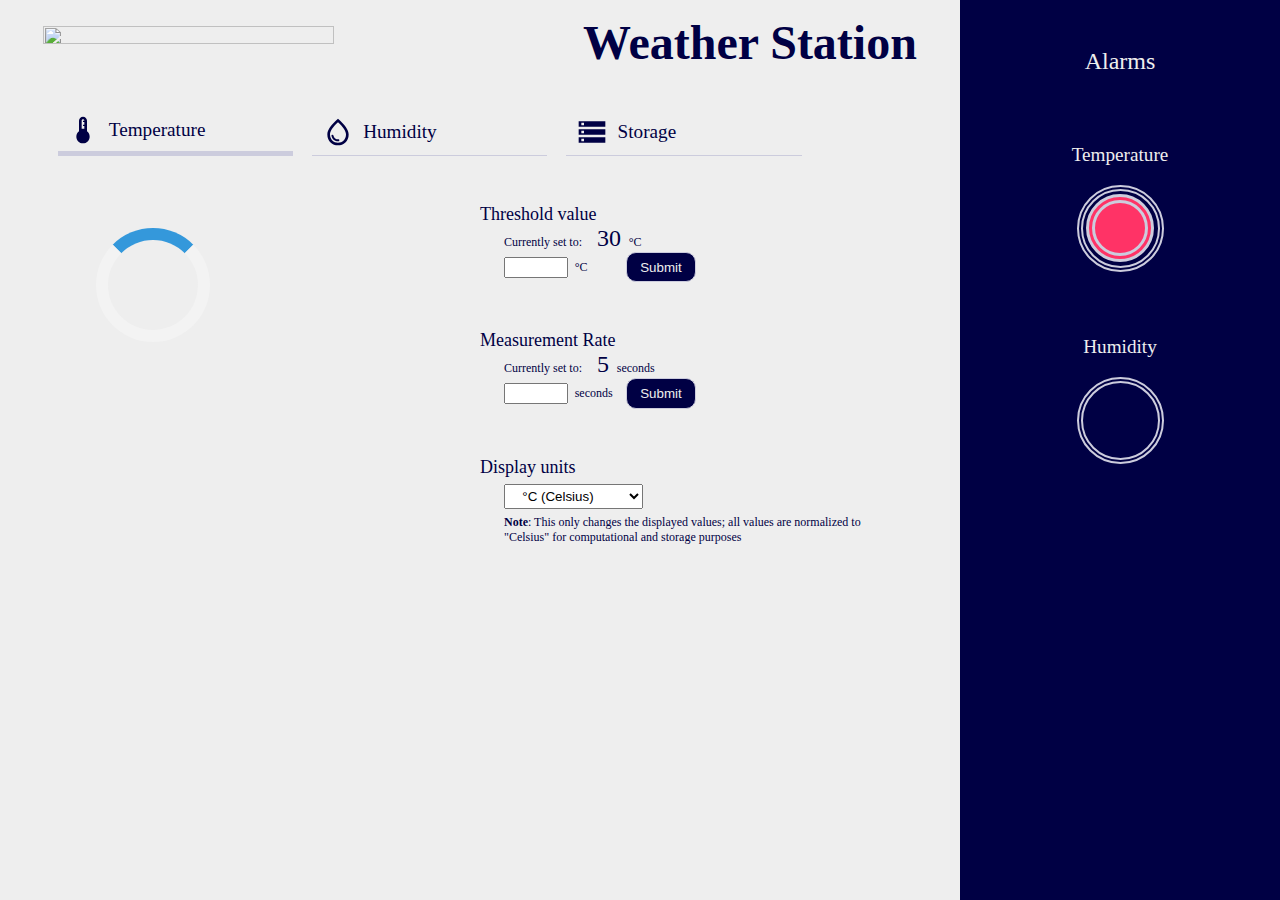
==== ui-files/index.html @ c948e889 "Add temperature measurements in microcontroller" ====
<html>

<head>
  <title>ESP8266 Interface</title>
  <link rel="stylesheet" href="styles.css" />
  <link rel='icon' type='image/png' href='https://freepngimg.com/download/technology/51071-7-microcontroller-hd-image-free-png.png'/>
</head>

<body>
  <section id="header">
    <img class="header_logo" src="https://freepngimg.com/download/technology/51071-7-microcontroller-hd-image-free-png.png" />
    <h1>Weather Station</h1>
  </section>

  <section id="container">

    <nav class="container_tabs">
      <div class="container_tabs_el" data-tab-id="temperature">
        <svg height="32px" viewBox="0 0 24 24" width="32px" fill="#004" class="container_tabs_icon">
          <path d="M0 0h24v24H0V0z" fill="none" />
          <path
          d="M15 13V5c0-1.66-1.34-3-3-3S9 3.34 9 5v8c-1.21.91-2 2.37-2 4 0 2.76 2.24 5 5 5s5-2.24 5-5c0-1.63-.79-3.09-2-4zm-4-8c0-.55.45-1 1-1s1 .45 1 1h-1v1h1v2h-1v1h1v2h-2V5z" />
        </svg>
        <span>Temperature</span>
      </div>
      <div class="container_tabs_el" data-tab-id="humidity">
        <svg height="32px" viewBox="0 0 24 24"width="32px" fill="#004" class="container_tabs_icon">
          <rect fill="none" height="24" width="24" />
          <path
            d="M12,2c-5.33,4.55-8,8.48-8,11.8c0,4.98,3.8,8.2,8,8.2s8-3.22,8-8.2C20,10.48,17.33,6.55,12,2z M12,20c-3.35,0-6-2.57-6-6.2 c0-2.34,1.95-5.44,6-9.14c4.05,3.7,6,6.79,6,9.14C18,17.43,15.35,20,12,20z M7.83,14c0.37,0,0.67,0.26,0.74,0.62 c0.41,2.22,2.28,2.98,3.64,2.87c0.43-0.02,0.79,0.32,0.79,0.75c0,0.4-0.32,0.73-0.72,0.75c-2.13,0.13-4.62-1.09-5.19-4.12 C7.01,14.42,7.37,14,7.83,14z" />
        </svg>
        <span>Humidity</span>
      </div>

      <div class="container_tabs_el" data-tab-id="storage">
        <svg height="32px" viewBox="0 0 24 24" width="32px" fill="#004" class="container_tabs_icon">
          <path d="M0 0h24v24H0V0z" fill="none"/>
          <path d="M2 20h20v-4H2v4zm2-3h2v2H4v-2zM2 4v4h20V4H2zm4 3H4V5h2v2zm-4 7h20v-4H2v4zm2-3h2v2H4v-2z"/>
        </svg>
        <span>Storage</span>
      </div>

    </nav>


    <!-- container Temperature -->
    <section class="content" id="content_temperature">

      <div class="content_info content_info--hide-measures">

        <div class="measure">
          <label>Current Value</label>
          <div class="measure_value">
            <span id="measure_temp_current"></span>
            <span class="measure_value_units">&deg;C</span>
            <span class="loader_current"></span>
          </div>
          <div class="measure_comp">
            <div class="meaure_comp_timestamp">
              <svg height="12px" viewBox="0 0 24 24" width="12px" fill="#004">
                <path d="M0 0h24v24H0V0z" fill="none"/>
                <path d="M11.99 2C6.47 2 2 6.48 2 12s4.47 10 9.99 10C17.52 22 22 17.52 22 12S17.52 2 11.99 2zM12 20c-4.42 0-8-3.58-8-8s3.58-8 8-8 8 3.58 8 8-3.58 8-8 8zm.5-13H11v6l5.25 3.15.75-1.23-4.5-2.67z"/>
              </svg>
              <span id="measure_temp_current_timestamp"></span>
            </div>
          </div>
        </div>


        <div class="measure measure--list">
          <label>Last Mean Calculations</label>
          <ul>
            <li>
              <div class="measure_value">
                <span id="measure_temp_mean0"></span>
                <span class="measure_value_units">&deg;C</span>
              </div>
              <div class="measure_comp">
                <div class="meaure_comp_timestamp">
                  <svg height="12px" viewBox="0 0 24 24" width="12px" fill="#004">
                    <path d="M0 0h24v24H0V0z" fill="none"/>
                    <path d="M11.99 2C6.47 2 2 6.48 2 12s4.47 10 9.99 10C17.52 22 22 17.52 22 12S17.52 2 11.99 2zM12 20c-4.42 0-8-3.58-8-8s3.58-8 8-8 8 3.58 8 8-3.58 8-8 8zm.5-13H11v6l5.25 3.15.75-1.23-4.5-2.67z"/>
                  </svg>
                  <span id="measure_temp_mean0_timestamp"></span>
                </div>
              </div>
            </li>

            <li>
              <div class="measure_value">
                <span id="measure_temp_mean1"></span>
                <span class="measure_value_units">&deg;C</span>
              </div>
              <div class="measure_comp">
                <div class="meaure_comp_timestamp">
                  <svg height="12px" viewBox="0 0 24 24" width="12px" fill="#004">
                    <path d="M0 0h24v24H0V0z" fill="none"/>
                    <path d="M11.99 2C6.47 2 2 6.48 2 12s4.47 10 9.99 10C17.52 22 22 17.52 22 12S17.52 2 11.99 2zM12 20c-4.42 0-8-3.58-8-8s3.58-8 8-8 8 3.58 8 8-3.58 8-8 8zm.5-13H11v6l5.25 3.15.75-1.23-4.5-2.67z"/>
                  </svg>
                  <span id="measure_temp_mean1_timestamp"></span>
                </div>
              </div>
            </li>

            <li>
              <div class="measure_value">
                <span id="measure_temp_mean2"></span>
                <span class="measure_value_units">&deg;C</span>
              </div>
              <div class="measure_comp">
                <div class="meaure_comp_timestamp">
                  <svg height="12px" viewBox="0 0 24 24" width="12px" fill="#004">
                    <path d="M0 0h24v24H0V0z" fill="none"/>
                    <path d="M11.99 2C6.47 2 2 6.48 2 12s4.47 10 9.99 10C17.52 22 22 17.52 22 12S17.52 2 11.99 2zM12 20c-4.42 0-8-3.58-8-8s3.58-8 8-8 8 3.58 8 8-3.58 8-8 8zm.5-13H11v6l5.25 3.15.75-1.23-4.5-2.67z"/>
                  </svg>
                  <span id="measure_temp_mean2_timestamp"></span>
                </div>
              </div>
            </li>
          </ul>
        </div>


        <div class="measure measure--list">
          <label>Record Measures</label>
          <ul>
            <li>
              <div class="measure_value">
                <span id="measure_temp_max"></span>
                <span class="measure_value_units">&deg;C</span>
              </div>
              <div class="measure_comp">
                <span>Highest temperature registered</span>
                <div class="meaure_comp_timestamp">
                  <svg height="12px" viewBox="0 0 24 24" width="12px" fill="#004">
                    <path d="M0 0h24v24H0V0z" fill="none"/>
                    <path d="M11.99 2C6.47 2 2 6.48 2 12s4.47 10 9.99 10C17.52 22 22 17.52 22 12S17.52 2 11.99 2zM12 20c-4.42 0-8-3.58-8-8s3.58-8 8-8 8 3.58 8 8-3.58 8-8 8zm.5-13H11v6l5.25 3.15.75-1.23-4.5-2.67z"/>
                  </svg>
                  <span id="measure_temp_max_timestamp"></span>
                </div>
              </div>
            </li>

            <li>
              <div class="measure_value">
                <span id="measure_temp_min"></span>
                <span class="measure_value_units">&deg;C</span>
              </div>
              <div class="measure_comp">
                <span>Lowest temperature registered</span>
                <div class="meaure_comp_timestamp">
                  <svg height="12px" viewBox="0 0 24 24" width="12px" fill="#004">
                    <path d="M0 0h24v24H0V0z" fill="none"/>
                    <path d="M11.99 2C6.47 2 2 6.48 2 12s4.47 10 9.99 10C17.52 22 22 17.52 22 12S17.52 2 11.99 2zM12 20c-4.42 0-8-3.58-8-8s3.58-8 8-8 8 3.58 8 8-3.58 8-8 8zm.5-13H11v6l5.25 3.15.75-1.23-4.5-2.67z"/>
                  </svg>
                  <span id="measure_temp_min_timestamp"></span>
                </div>
              </div>
            </li>

          </ul>
        </div>


      </div>



      <div class="content_config">

        <div class="configuration">
          <label>Threshold value</label>
          <div class="configuration_current">
            <span>Currently set to:</span>
            <span class="configuration_current_value">30</span>
            <span class="measure_value_units">&deg;C</span>
          </div>
          <div class="configuration_edit configuration_edit--input" id="config_temp_threshold">
            <input type="number" min="0" max="100" />
            <span>&deg;C</span>
            <button>Submit</button>
          </div>
        </div>

        <div class="configuration">
          <label>Measurement Rate</label>
          <div class="configuration_current">
            <span>Currently set to:</span>
            <span class="configuration_current_value">5</span>
            <span>seconds</span>
          </div>
          <div class="configuration_edit configuration_edit--input" id="config_temp_rate">
            <input type="number" min="0" max="100" />
            <span>seconds</span>
            <button>Submit</button>
          </div>
        </div>

        <div class="configuration">
          <label>Display units</label>
          <div class="configuration_edit configuration_edit--select" id="config_temp_units">
            <select>
              <option value="c">&deg;C (Celsius)</option>
              <option value="f">&deg;F (Fahrenheit)</option>
              <option value="k">K (Kelvin)</option>
            </select>
          </div>
          <div class="configuration_comp">
            <span><b>Note</b>: This only changes the displayed values; all values are normalized to "Celsius" for computational and storage purposes</span>
          </div>
        </div>

      </div>
    </section>

      <!-- container Humidity: Could be dynamically generated! -->
    <section class="content content--hidden" id="content_humidity">

      <div class="content_info content_info--hide-measures">

        <div class="measure">
          <label>Current Value</label>
          <div class="measure_value">
            <span id="measure_humidity_current"></span>
            <span class="measure_value_units">%</span>
            <span class="loader_current"></span>
          </div>
          <div class="measure_comp">
            <div class="meaure_comp_timestamp">
              <svg height="12px" viewBox="0 0 24 24" width="12px" fill="#004">
                <path d="M0 0h24v24H0V0z" fill="none"/>
                <path d="M11.99 2C6.47 2 2 6.48 2 12s4.47 10 9.99 10C17.52 22 22 17.52 22 12S17.52 2 11.99 2zM12 20c-4.42 0-8-3.58-8-8s3.58-8 8-8 8 3.58 8 8-3.58 8-8 8zm.5-13H11v6l5.25 3.15.75-1.23-4.5-2.67z"/>
              </svg>
              <span id="measure_humidity_current_timestamp"></span>
            </div>
          </div>
        </div>


        <div class="measure measure--list">
          <label>Last Mean Calculations</label>
          <ul>
            <li>
              <div class="measure_value">
                <span id="measure_humidity_mean0"></span>
                <span class="measure_value_units">%</span>
              </div>
              <div class="measure_comp">
                <div class="meaure_comp_timestamp">
                  <svg height="12px" viewBox="0 0 24 24" width="12px" fill="#004">
                    <path d="M0 0h24v24H0V0z" fill="none"/>
                    <path d="M11.99 2C6.47 2 2 6.48 2 12s4.47 10 9.99 10C17.52 22 22 17.52 22 12S17.52 2 11.99 2zM12 20c-4.42 0-8-3.58-8-8s3.58-8 8-8 8 3.58 8 8-3.58 8-8 8zm.5-13H11v6l5.25 3.15.75-1.23-4.5-2.67z"/>
                  </svg>
                  <span id="measure_humidity_mean0_timestamp"></span>
                </div>
              </div>
            </li>

            <li>
              <div class="measure_value">
                <span id="measure_humidity_mean1"></span>
                <span class="measure_value_units">%</span>
              </div>
              <div class="measure_comp">
                <div class="meaure_comp_timestamp">
                  <svg height="12px" viewBox="0 0 24 24" width="12px" fill="#004">
                    <path d="M0 0h24v24H0V0z" fill="none"/>
                    <path d="M11.99 2C6.47 2 2 6.48 2 12s4.47 10 9.99 10C17.52 22 22 17.52 22 12S17.52 2 11.99 2zM12 20c-4.42 0-8-3.58-8-8s3.58-8 8-8 8 3.58 8 8-3.58 8-8 8zm.5-13H11v6l5.25 3.15.75-1.23-4.5-2.67z"/>
                  </svg>
                  <span id="measure_humidity_mean1_timestamp"></span>
                </div>
              </div>
            </li>

            <li>
              <div class="measure_value">
                <span id="measure_humidity_mean2"></span>
                <span class="measure_value_units">%</span>
              </div>
              <div class="measure_comp">
                <div class="meaure_comp_timestamp">
                  <svg height="12px" viewBox="0 0 24 24" width="12px" fill="#004">
                    <path d="M0 0h24v24H0V0z" fill="none"/>
                    <path d="M11.99 2C6.47 2 2 6.48 2 12s4.47 10 9.99 10C17.52 22 22 17.52 22 12S17.52 2 11.99 2zM12 20c-4.42 0-8-3.58-8-8s3.58-8 8-8 8 3.58 8 8-3.58 8-8 8zm.5-13H11v6l5.25 3.15.75-1.23-4.5-2.67z"/>
                  </svg>
                  <span id="measure_humidity_mean2_timestamp"></span>
                </div>
              </div>
            </li>
          </ul>
        </div>


        <div class="measure measure--list">
          <label>Record Measures</label>
          <ul>
            <li>
              <div class="measure_value">
                <span id="measure_humidity_max"></span>
                <span class="measure_value_units">%</span>
              </div>
              <div class="measure_comp">
                <span>Highest humidity registered</span>
                <div class="meaure_comp_timestamp">
                  <svg height="12px" viewBox="0 0 24 24" width="12px" fill="#004">
                    <path d="M0 0h24v24H0V0z" fill="none"/>
                    <path d="M11.99 2C6.47 2 2 6.48 2 12s4.47 10 9.99 10C17.52 22 22 17.52 22 12S17.52 2 11.99 2zM12 20c-4.42 0-8-3.58-8-8s3.58-8 8-8 8 3.58 8 8-3.58 8-8 8zm.5-13H11v6l5.25 3.15.75-1.23-4.5-2.67z"/>
                  </svg>
                  <span id="measure_humidity_max_timestamp"></span>
                </div>
              </div>
            </li>

            <li>
              <div class="measure_value">
                <span id="measure_humidity_min"></span>
                <span class="measure_value_units">%</span>
              </div>
              <div class="measure_comp">
                <span>Lowest humidity registered</span>
                <div class="meaure_comp_timestamp">
                  <svg height="12px" viewBox="0 0 24 24" width="12px" fill="#004">
                    <path d="M0 0h24v24H0V0z" fill="none"/>
                    <path d="M11.99 2C6.47 2 2 6.48 2 12s4.47 10 9.99 10C17.52 22 22 17.52 22 12S17.52 2 11.99 2zM12 20c-4.42 0-8-3.58-8-8s3.58-8 8-8 8 3.58 8 8-3.58 8-8 8zm.5-13H11v6l5.25 3.15.75-1.23-4.5-2.67z"/>
                  </svg>
                  <span id="measure_humidity_min_timestamp"></span>
                </div>
              </div>
            </li>

          </ul>
        </div>

      </div>



      <div class="content_config">

        <div class="configuration">
          <label>Threshold value</label>
          <div class="configuration_current">
            <span>Currently set to:</span>
            <span class="configuration_current_value">50</span>
            <span>%</span>
          </div>
          <div class="configuration_edit configuration_edit--input" id="config_humi_threshold">
            <input type="number" min="0" max="100" />
            <span>%</span>
            <button>Submit</button>
          </div>
        </div>

        <div class="configuration">
          <label>Measurement Rate</label>
          <div class="configuration_current">
            <span>Currently set to:</span>
            <span class="configuration_current_value">5</span>
            <span>seconds</span>
          </div>
          <div class="configuration_edit configuration_edit--input" id="config_humi_rate">
            <input type="number" min="0" max="100" />
            <span>seconds</span>
            <button>Submit</button>
          </div>
        </div>

      </div>
    </section>

    <section class="content content--hidden" id="content_storage">
      <div class="storage_nav">
        <div class="storage_nav_title">
          <span class="align-center"><b>Files in Storage</b></span>
          <div class="storage_nav_delete" id="storage_delete">
            <span>Delete Flash</span>
            <svg height="24px" viewBox="0 0 24 24" width="24px" fill="#004">
              <path d="M0 0h24v24H0z" fill="none" />
              <path d="M6 19c0 1.1.9 2 2 2h8c1.1 0 2-.9 2-2V7H6v12zM19 4h-3.5l-1-1h-5l-1 1H5v2h14V4z" />
            </svg>
          </div>
        </div>
        <ul id="storage_nav_list"></ul>
      </div>

      <div class="storage_display storage_display--no-file" id="storage_display">
        Select a file to view its contents
      </div>
    </section>


  </section>

  <section id="alarm">
    <span>Alarms</span>
    <div class="alarm_block">
      <span>Temperature</span>
      <div class="alarm_block_led_outside">
        <div class="alarm_block_led_inside alarm-on" id="alarm_led_temp"></div>
      </div>
    </div>
    <div class="alarm_block">
      <span>Humidity</span>
      <div class="alarm_block_led_outside">
        <div class="alarm_block_led_inside" id="alarm_led_hum"></div>
      </div>
    </div>
  </section>


  <script src="script.js" type="application/javascript"></script>
  <!-- <script src="endpoints.js" type="application/javascript"></script>
  <script src="loader.js" type="application/javascript"></script>
  <script src="measures.js" type="application/javascript"></script>
  <script src="storage.js" type="application/javascript"></script>
  <script src="tabs.js" type="application/javascript"></script> -->
</body>

</html>
---- ui-files/styles.css ----
body {
	display: grid;
	grid-template-columns: 3fr 1fr;
	grid-template-rows: 3em 1fr;
	grid-template-areas:
		"header alarm"
		"container alarm";
	background-color: #eee;
	color: #004;
	font-size: 1.5em;
	margin: 0;
	overflow-y: hidden;
}

h1 {
	margin: 0;
}

.align-center {
	display: flex;
	align-items: center;
}

.loader {
	margin: 1em 2em; 
	border-radius: 50%;
	animation: spin 2s linear infinite;
}
.loader-large {
	width: 90px;
	height: 90px;
	border: 12px solid #f3f3f3;
	border-top: 12px solid #3498db;
}
.loader-medium {
	width: 50px;
	height: 50px;
	border: 6px solid #f3f3f3;
	border-top: 6px solid #3498db;
}
.loader-small {
	width: 20px;
	height: 20px;
	border: 3px solid #f3f3f3;
	border-top: 3px solid #3498db;
	margin: 0 1em;
}
@keyframes spin {
	0% { transform: rotate(0deg); }
	100% { transform: rotate(360deg); }
}

section#header {
	grid-area: header;
	display: flex;
	justify-content: center;
	align-items: center;
	padding-top: 0.5em;
}

.header_logo {
	height: 55%;
    padding-right: 0.5em;
}

section#container {
	grid-area: container;
	display: grid;
	grid-template-rows: 4em 1fr;
	height: calc(100vh - 3em - 1em);
	margin: 0.5em 2em;
}


.container_tabs {
	display: flex;
	flex-direction: row;
	margin: 1em 0;
}

.container_tabs_el {
	/* background-color: #dde; */
	display: flex;
	align-items: center;
	width: 25%;
	font-size: 0.8em;
	border-bottom: 1px solid #ccd;
	margin: 0 0.5em;
	padding: 0 0.5em;

}
.container_tabs_el:hover {
	background-color: #ccd;
	cursor: pointer;
}
.container_tabs_el--selected {
	border-bottom: 5px solid #ccd;
}

.container_tabs_icon {
	padding-right: 0.5em;
}



.content {
	display: grid;
	grid-template-columns: 1fr 1fr;
	padding-top: 1em;
	overflow-y: auto;
}

.content--hidden {
	display: none;
}

.content_info--hide-measures > .measure {
	display: none;
}


.measure {
	display: flex;
	flex-direction: column;
	margin-bottom: 2em;
	font-size: 1em;
}
.measure:last-of-type {
    margin-bottom: 0;
}

.measure > label {
	font-size: 18px;
}
.measure_value {
	display: flex;
	align-items: center;
	font-size: 1.5em;
	padding-left: 1.5rem;
}
.measure_value > .measure_value_units {
	font-size: 20px;
	padding-left: 0.4em;
}

.measure_comp {
	font-size: 16px;
	padding-left: 1.5rem;
}

.measure_comp_timestamp {
	display: flex;
	align-items: center;
}
.measure_comp_timestamp > svg{
	padding-right: 5px;
}

.measure--list {
	font-size: 0.7em;
}
.measure--list ul {
	margin: 0;
	padding-left: 1.5em;
}
.measure--list li {
	margin: 0.5em 0;
}
.measure--list div {
	padding-left: 0
}


.configuration {
	display: flex;
	flex-direction: column;
	margin-bottom: 2em;
	padding-right: 2em;
	font-size: 1em;
}
.configuration:last-of-type {
    margin-bottom: 0;
}

.configuration > label {
	font-size: 18px;
}

.configuration_current {
	font-size: 0.5em;
	padding-left: 1.5rem;
}
.configuration_current_value {
	font-size: 2em;
	padding: 0 0.2em 0 0.5em;
}

.configuration_edit {
	display: flex;
	align-items: center;
	width: min(20em, 50%);
	font-size: 0.5em;
	padding-left: 1.5rem;
}

.configuration_edit > button {
	margin-left: auto;
	padding: 0.5em 1em;
	background: #004;
	color: #eee;
	border: 1px solid #ccd;
	border-radius: 10px;
}
.configuration_edit > button:hover {
	background: #ccd;
	color: #004;
	cursor: pointer;
}

.configuration_edit--input > input {
	margin-right: 0.5em;
}

.configuration_edit--select > select {
	margin: 0.5em 0;
	padding: 0.2em 1em;
}

.configuration_comp {
	font-size: 0.5em;
	padding-left: 1.5rem;
}


.content#content_storage {
	grid-template-columns: 2fr 5fr;
}

.storage_nav {
	display: flex;
	flex-direction: column;
}

.storage_nav_title {
	display: flex;
	flex-direction: row;
	justify-content: space-between;
}

.storage_nav_delete {
	display: flex;
	color: #004;
	font-size: 0.8em;
	border: 1px solid #004;
	border-radius: 1em;
	margin-right: 0.5em;
	padding: 0.5em;
}
.storage_nav_delete:hover {
	background: #004;
	color: #ccd;
	cursor: pointer;
}
.storage_nav_delete:hover > svg {
	fill: #ccd;
}

.storage_nav #storage_nav_list {
	margin: 1em 0 0;
	padding-left: 0;
	overflow-y: auto;
	list-style-type: none;
}

.storage_nav_list_el {
	display: flex;
	align-items: center;
	border: 1px solid #ccd;
	margin: 0 1em 0.5em;
	padding: 0.25em 1em;
	font-size: 0.8em;
	cursor: pointer;
}
.storage_nav_list_el > svg {
	padding-right: 0.5em;
}
.storage_nav_list_el:hover {
	background: #ccd;
}

.storage_nav_list_el--selected {
	border-right: 5px solid #ccd;
}


.storage_display {
	padding: 2em 0.5em;
	border: 1px solid #ccd;
	overflow-y: auto;
	font-family: monospace;
	font-size: 0.75em;
	white-space: pre-line;
	line-height: 0.6em;
}

.storage_display--no-file {
	display: flex;
	justify-content: center;
	font-family: serif;
	font-size: 1em;
}
.storage_nav_list_el--selected:hover {
	cursor: default;
	background: #eee;
}



section#alarm {
	height: calc(100vh - 4em);
	display: grid;
	grid-template-rows: 4em repeat(2, 8em);
	justify-content: center;
	justify-items: center;
	padding: 2em 1em;
	background: #004;
	color: #eee;
}

.alarm_block {
	display: flex;
	flex-direction: column;
	align-items: center;
	font-size: 0.8em;
}

.alarm_block_led_outside {
	width: 75px;
	height: 75px;
	border-radius: 75px;
	border: 0.35em double #ccd;
	margin: 1em;
}

.alarm_block_led_inside {
	width: 50px;
	height: 50px;
	border-radius: 50px;
	/* border: 0.5em double #ccd; */
	margin: 3px;
}

.alarm_block_led_inside.alarm-on {
	background: #f36;
	border: 0.5em double #ccd;
}




::-webkit-scrollbar {
	width: 7px;
}

::-webkit-scrollbar-track {
	box-shadow: inset 0 0 6px rgba(0, 0, 0, 0.3);
	border-radius: 1em;
}

::-webkit-scrollbar-thumb {
	background-color: #004;
	outline: 1px solid #004;
	border-radius: 1em;
	width: 50%;
}


/* 
.measure_block {
	padding: 0.25em 1em;
}

.measure_current {
	display: flex;
	align-items: center;
}
.measure_current_value {
	font-size: 1.2em;
	color: #00a;
	padding: 0 0.25em 0 0.5em;
}


.measure_means {
	display: flex;
	flex-direction: column;
}

.measure_means > ul {
	margin-top: 0.5em;
}

button {
	background: #fee;
	padding: 1em;
	font-size: 1.25em;
	border: 2px solid #d77;
	border-radius: 1em;
}

div.alarm-led {
	width: 50px;
	height: 50px;
	border-radius: 50px;
	border: 1em double #fff;
	margin: 1em;
}

div.alarm-led-on {
	background: #f00
}

div.alarm-led-off {
	background: none
}

a {
	text-decoration: none;
} */
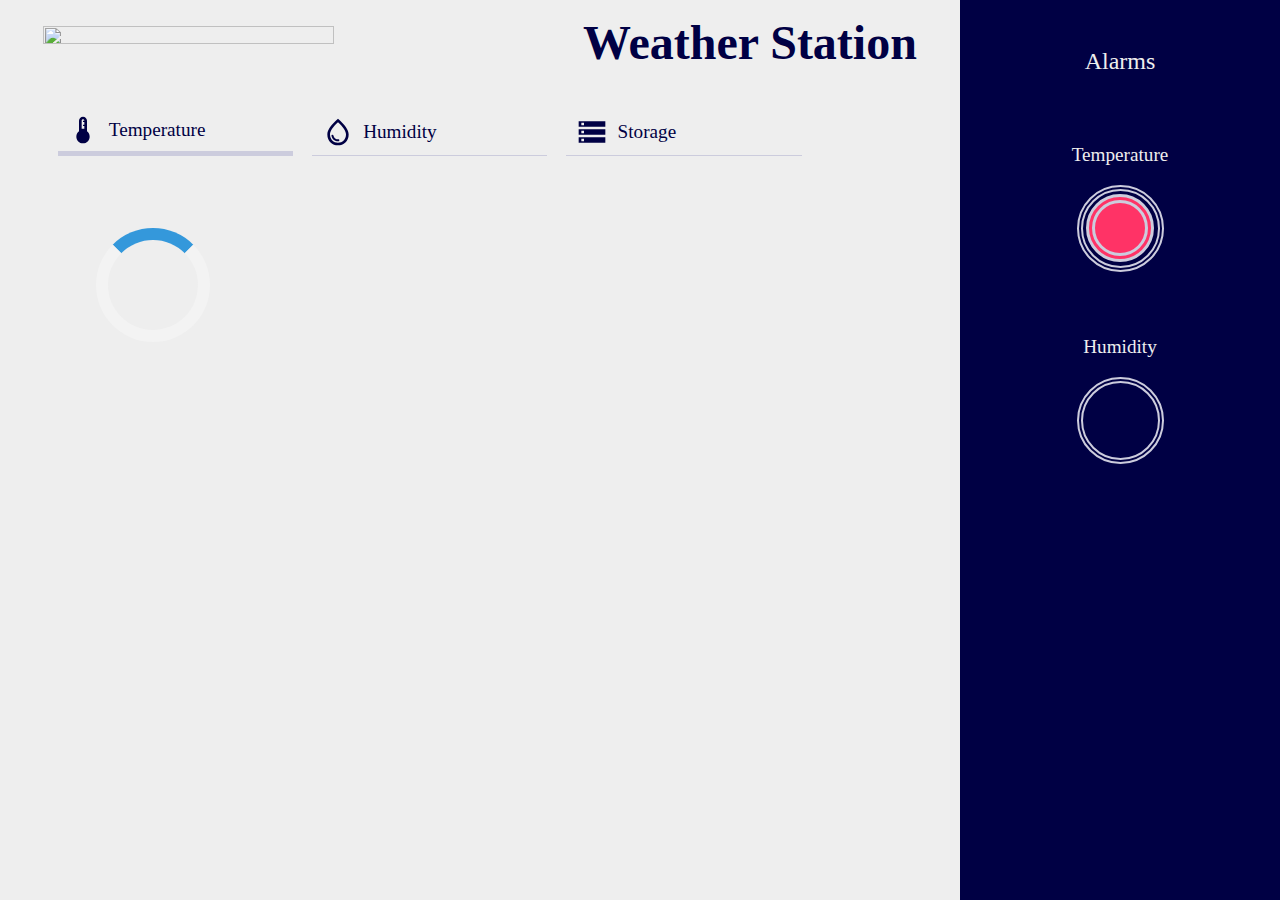
==== commit c5025330: "set rate call working" ====
--- a/ui-files/index.html
+++ b/ui-files/index.html
@@ -44,16 +44,16 @@
 
 
     <!-- container Temperature -->
-    <section class="content" id="content_temperature">
-
-      <div class="content_info content_info--hide-measures">
+    <section class="content content--loading" id="content_temp">
+
+      <div class="content_info">
 
         <div class="measure">
           <label>Current Value</label>
           <div class="measure_value">
             <span id="measure_temp_current"></span>
             <span class="measure_value_units">&deg;C</span>
-            <span class="loader_current"></span>
+            <span class="loader_current_temp"></span>
           </div>
           <div class="measure_comp">
             <div class="meaure_comp_timestamp">
@@ -75,15 +75,6 @@
                 <span id="measure_temp_mean0"></span>
                 <span class="measure_value_units">&deg;C</span>
               </div>
-              <div class="measure_comp">
-                <div class="meaure_comp_timestamp">
-                  <svg height="12px" viewBox="0 0 24 24" width="12px" fill="#004">
-                    <path d="M0 0h24v24H0V0z" fill="none"/>
-                    <path d="M11.99 2C6.47 2 2 6.48 2 12s4.47 10 9.99 10C17.52 22 22 17.52 22 12S17.52 2 11.99 2zM12 20c-4.42 0-8-3.58-8-8s3.58-8 8-8 8 3.58 8 8-3.58 8-8 8zm.5-13H11v6l5.25 3.15.75-1.23-4.5-2.67z"/>
-                  </svg>
-                  <span id="measure_temp_mean0_timestamp"></span>
-                </div>
-              </div>
             </li>
 
             <li>
@@ -91,30 +82,12 @@
                 <span id="measure_temp_mean1"></span>
                 <span class="measure_value_units">&deg;C</span>
               </div>
-              <div class="measure_comp">
-                <div class="meaure_comp_timestamp">
-                  <svg height="12px" viewBox="0 0 24 24" width="12px" fill="#004">
-                    <path d="M0 0h24v24H0V0z" fill="none"/>
-                    <path d="M11.99 2C6.47 2 2 6.48 2 12s4.47 10 9.99 10C17.52 22 22 17.52 22 12S17.52 2 11.99 2zM12 20c-4.42 0-8-3.58-8-8s3.58-8 8-8 8 3.58 8 8-3.58 8-8 8zm.5-13H11v6l5.25 3.15.75-1.23-4.5-2.67z"/>
-                  </svg>
-                  <span id="measure_temp_mean1_timestamp"></span>
-                </div>
-              </div>
             </li>
 
             <li>
               <div class="measure_value">
                 <span id="measure_temp_mean2"></span>
                 <span class="measure_value_units">&deg;C</span>
-              </div>
-              <div class="measure_comp">
-                <div class="meaure_comp_timestamp">
-                  <svg height="12px" viewBox="0 0 24 24" width="12px" fill="#004">
-                    <path d="M0 0h24v24H0V0z" fill="none"/>
-                    <path d="M11.99 2C6.47 2 2 6.48 2 12s4.47 10 9.99 10C17.52 22 22 17.52 22 12S17.52 2 11.99 2zM12 20c-4.42 0-8-3.58-8-8s3.58-8 8-8 8 3.58 8 8-3.58 8-8 8zm.5-13H11v6l5.25 3.15.75-1.23-4.5-2.67z"/>
-                  </svg>
-                  <span id="measure_temp_mean2_timestamp"></span>
-                </div>
               </div>
             </li>
           </ul>
@@ -189,17 +162,24 @@
             <span class="configuration_current_value">5</span>
             <span>seconds</span>
           </div>
-          <div class="configuration_edit configuration_edit--input" id="config_temp_rate">
-            <input type="number" min="0" max="100" />
-            <span>seconds</span>
-            <button>Submit</button>
+          <div class="configuration_edit configuration_edit--input">
+            <select id="config_temp_rate">
+              <option value="1">1 seconds</option>
+              <option value="2">2 seconds</option>
+              <option value="5">5 seconds</option>
+              <option value="10">10 seconds</option>
+              <option value="20">20 seconds</option>
+              <option value="30">30 seconds</option>
+              <option value="60">60 seconds</option>
+            </select>
+            <button id="config_temp_rate_submit">Submit</button>
           </div>
         </div>
 
         <div class="configuration">
           <label>Display units</label>
-          <div class="configuration_edit configuration_edit--select" id="config_temp_units">
-            <select>
+          <div class="configuration_edit configuration_edit--select">
+            <select id="config_temp_units">
               <option value="c">&deg;C (Celsius)</option>
               <option value="f">&deg;F (Fahrenheit)</option>
               <option value="k">K (Kelvin)</option>
@@ -214,16 +194,16 @@
     </section>
 
       <!-- container Humidity: Could be dynamically generated! -->
-    <section class="content content--hidden" id="content_humidity">
-
-      <div class="content_info content_info--hide-measures">
+    <section class="content content--hidden content--loading" id="content_humidity">
+
+      <div class="content_info">
 
         <div class="measure">
           <label>Current Value</label>
           <div class="measure_value">
             <span id="measure_humidity_current"></span>
             <span class="measure_value_units">%</span>
-            <span class="loader_current"></span>
+            <span class="loader_current_humidity"></span>
           </div>
           <div class="measure_comp">
             <div class="meaure_comp_timestamp">
@@ -245,15 +225,6 @@
                 <span id="measure_humidity_mean0"></span>
                 <span class="measure_value_units">%</span>
               </div>
-              <div class="measure_comp">
-                <div class="meaure_comp_timestamp">
-                  <svg height="12px" viewBox="0 0 24 24" width="12px" fill="#004">
-                    <path d="M0 0h24v24H0V0z" fill="none"/>
-                    <path d="M11.99 2C6.47 2 2 6.48 2 12s4.47 10 9.99 10C17.52 22 22 17.52 22 12S17.52 2 11.99 2zM12 20c-4.42 0-8-3.58-8-8s3.58-8 8-8 8 3.58 8 8-3.58 8-8 8zm.5-13H11v6l5.25 3.15.75-1.23-4.5-2.67z"/>
-                  </svg>
-                  <span id="measure_humidity_mean0_timestamp"></span>
-                </div>
-              </div>
             </li>
 
             <li>
@@ -261,30 +232,12 @@
                 <span id="measure_humidity_mean1"></span>
                 <span class="measure_value_units">%</span>
               </div>
-              <div class="measure_comp">
-                <div class="meaure_comp_timestamp">
-                  <svg height="12px" viewBox="0 0 24 24" width="12px" fill="#004">
-                    <path d="M0 0h24v24H0V0z" fill="none"/>
-                    <path d="M11.99 2C6.47 2 2 6.48 2 12s4.47 10 9.99 10C17.52 22 22 17.52 22 12S17.52 2 11.99 2zM12 20c-4.42 0-8-3.58-8-8s3.58-8 8-8 8 3.58 8 8-3.58 8-8 8zm.5-13H11v6l5.25 3.15.75-1.23-4.5-2.67z"/>
-                  </svg>
-                  <span id="measure_humidity_mean1_timestamp"></span>
-                </div>
-              </div>
             </li>
 
             <li>
               <div class="measure_value">
                 <span id="measure_humidity_mean2"></span>
                 <span class="measure_value_units">%</span>
-              </div>
-              <div class="measure_comp">
-                <div class="meaure_comp_timestamp">
-                  <svg height="12px" viewBox="0 0 24 24" width="12px" fill="#004">
-                    <path d="M0 0h24v24H0V0z" fill="none"/>
-                    <path d="M11.99 2C6.47 2 2 6.48 2 12s4.47 10 9.99 10C17.52 22 22 17.52 22 12S17.52 2 11.99 2zM12 20c-4.42 0-8-3.58-8-8s3.58-8 8-8 8 3.58 8 8-3.58 8-8 8zm.5-13H11v6l5.25 3.15.75-1.23-4.5-2.67z"/>
-                  </svg>
-                  <span id="measure_humidity_mean2_timestamp"></span>
-                </div>
               </div>
             </li>
           </ul>
@@ -358,10 +311,17 @@
             <span class="configuration_current_value">5</span>
             <span>seconds</span>
           </div>
-          <div class="configuration_edit configuration_edit--input" id="config_humi_rate">
-            <input type="number" min="0" max="100" />
-            <span>seconds</span>
-            <button>Submit</button>
+          <div class="configuration_edit configuration_edit--input">
+            <select id="config_humi_rate">
+              <option value="1">1 seconds</option>
+              <option value="2">2 seconds</option>
+              <option value="5">5 seconds</option>
+              <option value="10">10 seconds</option>
+              <option value="20">20 seconds</option>
+              <option value="30">30 seconds</option>
+              <option value="60">60 seconds</option>
+            </select>
+            <button id="config_humi_rate_submit">Submit</button>
           </div>
         </div>
 
@@ -409,11 +369,6 @@
 
 
   <script src="script.js" type="application/javascript"></script>
-  <!-- <script src="endpoints.js" type="application/javascript"></script>
-  <script src="loader.js" type="application/javascript"></script>
-  <script src="measures.js" type="application/javascript"></script>
-  <script src="storage.js" type="application/javascript"></script>
-  <script src="tabs.js" type="application/javascript"></script> -->
 </body>
 
 </html>--- a/ui-files/styles.css
+++ b/ui-files/styles.css
@@ -114,10 +114,12 @@
 	display: none;
 }
 
-.content_info--hide-measures > .measure {
+.content--loading > .content_info {
 	display: none;
 }
-
+.content--loading > .content_config {
+	display: none;
+}
 
 .measure {
 	display: flex;
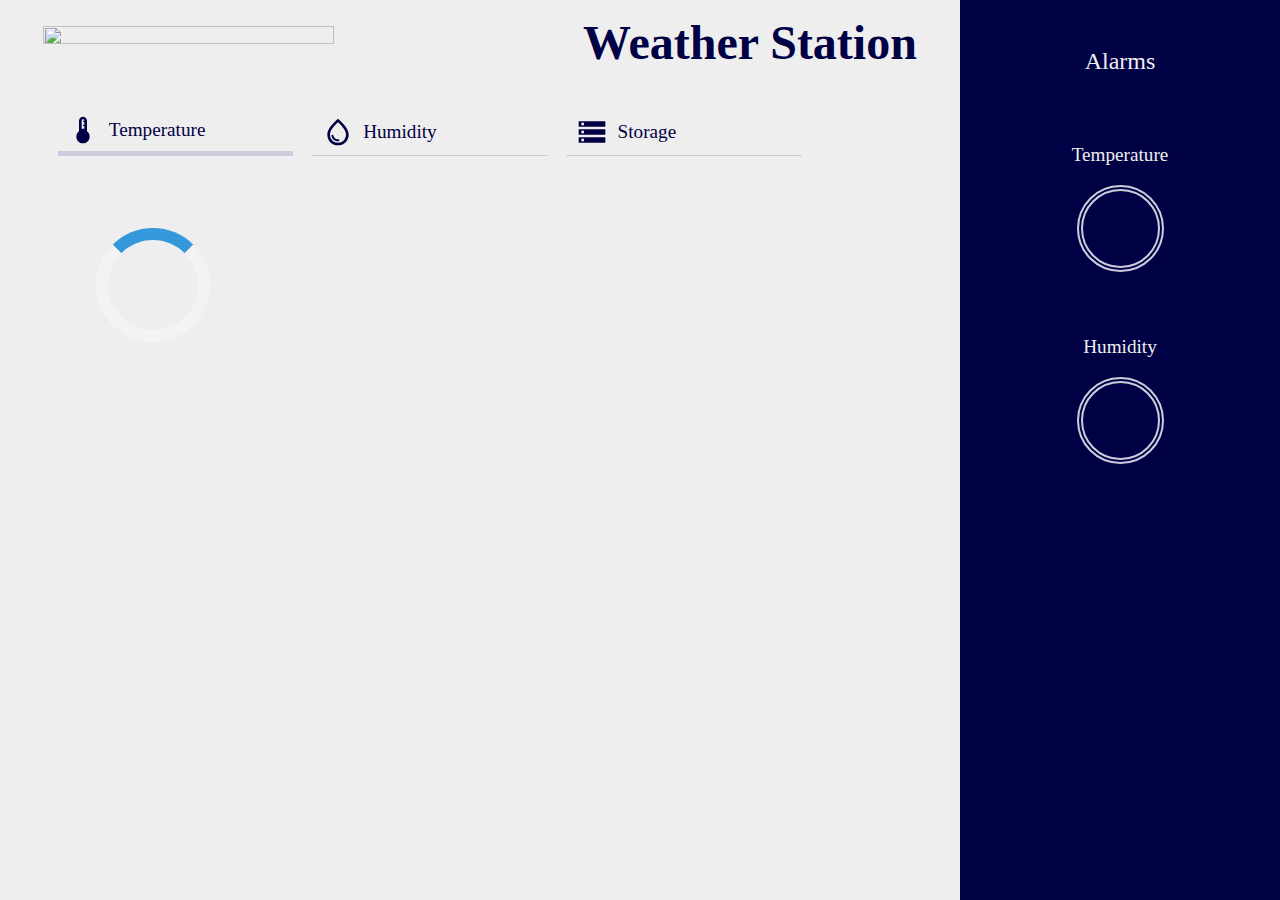
==== commit fe2e57e3: "Full implementation of config endpoints" ====
--- a/ui-files/index.html
+++ b/ui-files/index.html
@@ -15,7 +15,7 @@
   <section id="container">
 
     <nav class="container_tabs">
-      <div class="container_tabs_el" data-tab-id="temperature">
+      <div class="container_tabs_el" data-tab-id="temp">
         <svg height="32px" viewBox="0 0 24 24" width="32px" fill="#004" class="container_tabs_icon">
           <path d="M0 0h24v24H0V0z" fill="none" />
           <path
@@ -23,7 +23,7 @@
         </svg>
         <span>Temperature</span>
       </div>
-      <div class="container_tabs_el" data-tab-id="humidity">
+      <div class="container_tabs_el" data-tab-id="humi">
         <svg height="32px" viewBox="0 0 24 24"width="32px" fill="#004" class="container_tabs_icon">
           <rect fill="none" height="24" width="24" />
           <path
@@ -70,23 +70,23 @@
         <div class="measure measure--list">
           <label>Last Mean Calculations</label>
           <ul>
-            <li>
-              <div class="measure_value">
-                <span id="measure_temp_mean0"></span>
-                <span class="measure_value_units">&deg;C</span>
-              </div>
-            </li>
-
-            <li>
-              <div class="measure_value">
-                <span id="measure_temp_mean1"></span>
-                <span class="measure_value_units">&deg;C</span>
-              </div>
-            </li>
-
-            <li>
-              <div class="measure_value">
-                <span id="measure_temp_mean2"></span>
+            <li id="measure_temp_mean0">
+              <div class="measure_value">
+                <span id="measure_temp_mean0_value"></span>
+                <span class="measure_value_units">&deg;C</span>
+              </div>
+            </li>
+
+            <li id="measure_temp_mean1">
+              <div class="measure_value">
+                <span id="measure_temp_mean1_value"></span>
+                <span class="measure_value_units">&deg;C</span>
+              </div>
+            </li>
+
+            <li id="measure_temp_mean2">
+              <div class="measure_value">
+                <span id="measure_temp_mean2_value"></span>
                 <span class="measure_value_units">&deg;C</span>
               </div>
             </li>
@@ -145,13 +145,13 @@
           <label>Threshold value</label>
           <div class="configuration_current">
             <span>Currently set to:</span>
-            <span class="configuration_current_value">30</span>
+            <span class="configuration_current_value" id="config_temp_thres_value">30</span>
             <span class="measure_value_units">&deg;C</span>
           </div>
-          <div class="configuration_edit configuration_edit--input" id="config_temp_threshold">
-            <input type="number" min="0" max="100" />
+          <div class="configuration_edit configuration_edit--input">
+            <input type="number" min="0" max="100" id="config_temp_thres"/>
             <span>&deg;C</span>
-            <button>Submit</button>
+            <button id="config_temp_thres_submit">Submit</button>
           </div>
         </div>
 
@@ -159,7 +159,7 @@
           <label>Measurement Rate</label>
           <div class="configuration_current">
             <span>Currently set to:</span>
-            <span class="configuration_current_value">5</span>
+            <span class="configuration_current_value" id="config_temp_rate_value">5</span>
             <span>seconds</span>
           </div>
           <div class="configuration_edit configuration_edit--input">
@@ -194,16 +194,16 @@
     </section>
 
       <!-- container Humidity: Could be dynamically generated! -->
-    <section class="content content--hidden content--loading" id="content_humidity">
+    <section class="content content--hidden content--loading" id="content_humi">
 
       <div class="content_info">
 
         <div class="measure">
           <label>Current Value</label>
           <div class="measure_value">
-            <span id="measure_humidity_current"></span>
+            <span id="measure_humi_current"></span>
             <span class="measure_value_units">%</span>
-            <span class="loader_current_humidity"></span>
+            <span class="loader_current_humi"></span>
           </div>
           <div class="measure_comp">
             <div class="meaure_comp_timestamp">
@@ -211,7 +211,7 @@
                 <path d="M0 0h24v24H0V0z" fill="none"/>
                 <path d="M11.99 2C6.47 2 2 6.48 2 12s4.47 10 9.99 10C17.52 22 22 17.52 22 12S17.52 2 11.99 2zM12 20c-4.42 0-8-3.58-8-8s3.58-8 8-8 8 3.58 8 8-3.58 8-8 8zm.5-13H11v6l5.25 3.15.75-1.23-4.5-2.67z"/>
               </svg>
-              <span id="measure_humidity_current_timestamp"></span>
+              <span id="measure_humi_current_timestamp"></span>
             </div>
           </div>
         </div>
@@ -220,23 +220,23 @@
         <div class="measure measure--list">
           <label>Last Mean Calculations</label>
           <ul>
-            <li>
-              <div class="measure_value">
-                <span id="measure_humidity_mean0"></span>
-                <span class="measure_value_units">%</span>
-              </div>
-            </li>
-
-            <li>
-              <div class="measure_value">
-                <span id="measure_humidity_mean1"></span>
-                <span class="measure_value_units">%</span>
-              </div>
-            </li>
-
-            <li>
-              <div class="measure_value">
-                <span id="measure_humidity_mean2"></span>
+            <li id="measure_humi_mean0">
+              <div class="measure_value">
+                <span id="measure_humi_mean0_value"></span>
+                <span class="measure_value_units">%</span>
+              </div>
+            </li>
+
+            <li id="measure_humi_mean1">
+              <div class="measure_value">
+                <span id="measure_humi_mean1_value"></span>
+                <span class="measure_value_units">%</span>
+              </div>
+            </li>
+
+            <li id="measure_humi_mean2">
+              <div class="measure_value">
+                <span id="measure_humi_mean2_value"></span>
                 <span class="measure_value_units">%</span>
               </div>
             </li>
@@ -249,7 +249,7 @@
           <ul>
             <li>
               <div class="measure_value">
-                <span id="measure_humidity_max"></span>
+                <span id="measure_humi_max"></span>
                 <span class="measure_value_units">%</span>
               </div>
               <div class="measure_comp">
@@ -259,14 +259,14 @@
                     <path d="M0 0h24v24H0V0z" fill="none"/>
                     <path d="M11.99 2C6.47 2 2 6.48 2 12s4.47 10 9.99 10C17.52 22 22 17.52 22 12S17.52 2 11.99 2zM12 20c-4.42 0-8-3.58-8-8s3.58-8 8-8 8 3.58 8 8-3.58 8-8 8zm.5-13H11v6l5.25 3.15.75-1.23-4.5-2.67z"/>
                   </svg>
-                  <span id="measure_humidity_max_timestamp"></span>
+                  <span id="measure_humi_max_timestamp"></span>
                 </div>
               </div>
             </li>
 
             <li>
               <div class="measure_value">
-                <span id="measure_humidity_min"></span>
+                <span id="measure_humi_min"></span>
                 <span class="measure_value_units">%</span>
               </div>
               <div class="measure_comp">
@@ -276,7 +276,7 @@
                     <path d="M0 0h24v24H0V0z" fill="none"/>
                     <path d="M11.99 2C6.47 2 2 6.48 2 12s4.47 10 9.99 10C17.52 22 22 17.52 22 12S17.52 2 11.99 2zM12 20c-4.42 0-8-3.58-8-8s3.58-8 8-8 8 3.58 8 8-3.58 8-8 8zm.5-13H11v6l5.25 3.15.75-1.23-4.5-2.67z"/>
                   </svg>
-                  <span id="measure_humidity_min_timestamp"></span>
+                  <span id="measure_humi_min_timestamp"></span>
                 </div>
               </div>
             </li>
@@ -294,13 +294,13 @@
           <label>Threshold value</label>
           <div class="configuration_current">
             <span>Currently set to:</span>
-            <span class="configuration_current_value">50</span>
+            <span class="configuration_current_value" id="config_humi_thres_value">50</span>
             <span>%</span>
           </div>
-          <div class="configuration_edit configuration_edit--input" id="config_humi_threshold">
-            <input type="number" min="0" max="100" />
+          <div class="configuration_edit configuration_edit--input">
+            <input type="number" min="0" max="100" id="config_humi_thres"/>
             <span>%</span>
-            <button>Submit</button>
+            <button id="config_humi_thres_submit">Submit</button>
           </div>
         </div>
 
@@ -308,7 +308,7 @@
           <label>Measurement Rate</label>
           <div class="configuration_current">
             <span>Currently set to:</span>
-            <span class="configuration_current_value">5</span>
+            <span class="configuration_current_value" id="config_humi_rate_value">5</span>
             <span>seconds</span>
           </div>
           <div class="configuration_edit configuration_edit--input">
@@ -356,13 +356,13 @@
     <div class="alarm_block">
       <span>Temperature</span>
       <div class="alarm_block_led_outside">
-        <div class="alarm_block_led_inside alarm-on" id="alarm_led_temp"></div>
+        <div class="alarm_block_led_inside" id="alarm_led_temp"></div>
       </div>
     </div>
     <div class="alarm_block">
       <span>Humidity</span>
       <div class="alarm_block_led_outside">
-        <div class="alarm_block_led_inside" id="alarm_led_hum"></div>
+        <div class="alarm_block_led_inside" id="alarm_led_humi"></div>
       </div>
     </div>
   </section>
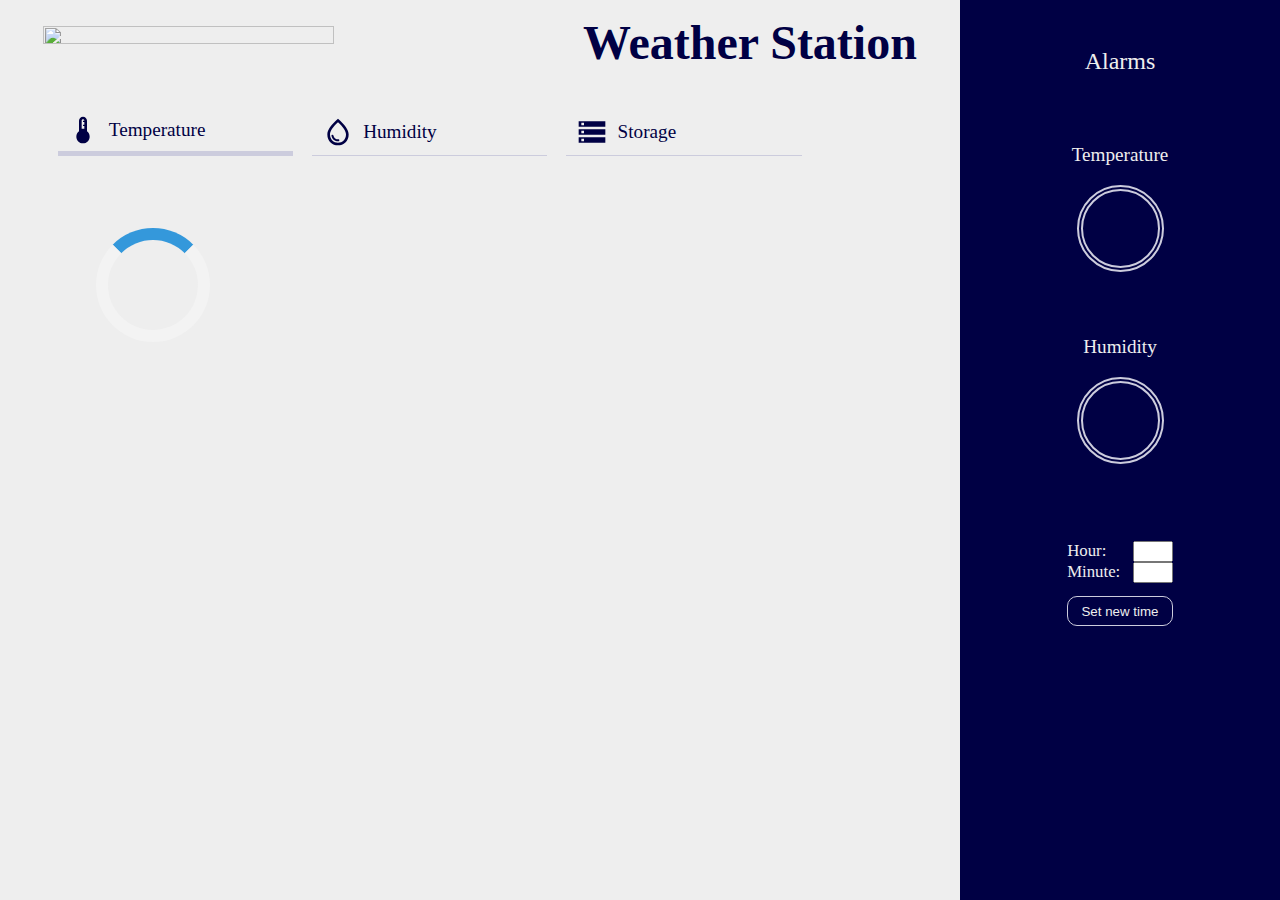
==== commit 32c63458: "Update time from interface" ====
--- a/ui-files/index.html
+++ b/ui-files/index.html
@@ -351,7 +351,7 @@
 
   </section>
 
-  <section id="alarm">
+  <section id="sidebar">
     <span>Alarms</span>
     <div class="alarm_block">
       <span>Temperature</span>
@@ -365,6 +365,12 @@
         <div class="alarm_block_led_inside" id="alarm_led_humi"></div>
       </div>
     </div>
+    <div class="clock">
+      <span id="clock_value"></span>
+      <div>Hour: <input id="clock_set_hour" min=0 max=23/></div>
+      <div>Minute: <input id="clock_set_min" min=0 max=59/></div>
+      <button id="clock_submit">Set new time</button>
+    </div>
   </section>
 
 
--- a/ui-files/styles.css
+++ b/ui-files/styles.css
@@ -302,7 +302,7 @@
 	font-family: monospace;
 	font-size: 0.75em;
 	white-space: pre-line;
-	line-height: 0.6em;
+	line-height: 1.4em;
 }
 
 .storage_display--no-file {
@@ -318,10 +318,10 @@
 
 
 
-section#alarm {
+section#sidebar {
 	height: calc(100vh - 4em);
 	display: grid;
-	grid-template-rows: 4em repeat(2, 8em);
+	grid-template-rows: 4em repeat(3, 8em) 4em;
 	justify-content: center;
 	justify-items: center;
 	padding: 2em 1em;
@@ -357,6 +357,34 @@
 	border: 0.5em double #ccd;
 }
 
+.clock {
+	display: flex;
+	flex-direction: column;
+	font-size: 0.7em;
+}
+#clock_value {
+	font-size: 1.5em;
+	margin-bottom: 0.5em;
+}
+
+.clock input {
+	width: 3em;
+	float: right;
+}
+.clock button {
+	margin-top: 1em;
+	margin-left: auto;
+	padding: 0.5em 1em;
+	background: #004;
+	color: #eee;
+	border: 1px solid #ccd;
+	border-radius: 10px;
+}
+.clock button:hover {
+	background: #ccd;
+	color: #004;
+	cursor: pointer;
+}
 
 
 
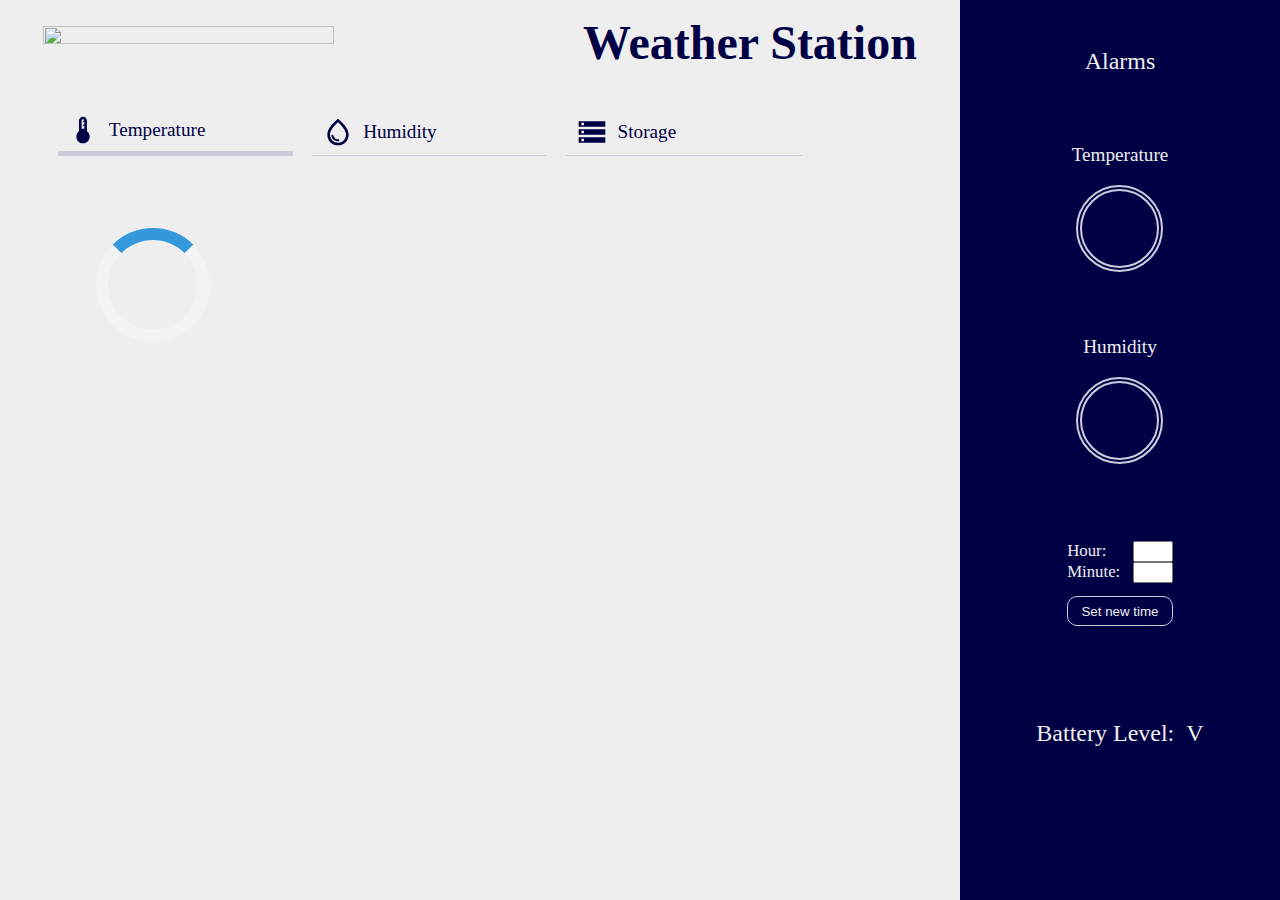
==== commit bb621be6: "Add record min and max registers" ====
--- a/ui-files/index.html
+++ b/ui-files/index.html
@@ -1,6 +1,7 @@
 <html>
 
 <head>
+  <meta charset="UTF-8">
   <title>ESP8266 Interface</title>
   <link rel="stylesheet" href="styles.css" />
   <link rel='icon' type='image/png' href='https://freepngimg.com/download/technology/51071-7-microcontroller-hd-image-free-png.png'/>
@@ -150,7 +151,7 @@
           </div>
           <div class="configuration_edit configuration_edit--input">
             <input type="number" min="0" max="100" id="config_temp_thres"/>
-            <span>&deg;C</span>
+            <span class="measure_value_units">&deg;C</span>
             <button id="config_temp_thres_submit">Submit</button>
           </div>
         </div>
@@ -371,10 +372,15 @@
       <div>Minute: <input id="clock_set_min" min=0 max=59/></div>
       <button id="clock_submit">Set new time</button>
     </div>
+    <div class="battery">
+      <span>Battery Level: </span>
+      <span id="battery_value"></span>
+      <span>&nbsp;V</span>
+    </div>
   </section>
 
 
-  <script src="script.js" type="application/javascript"></script>
+  <script src="script.js" type="application/javascript" charset="UTF-8"></script>
 </body>
 
 </html>